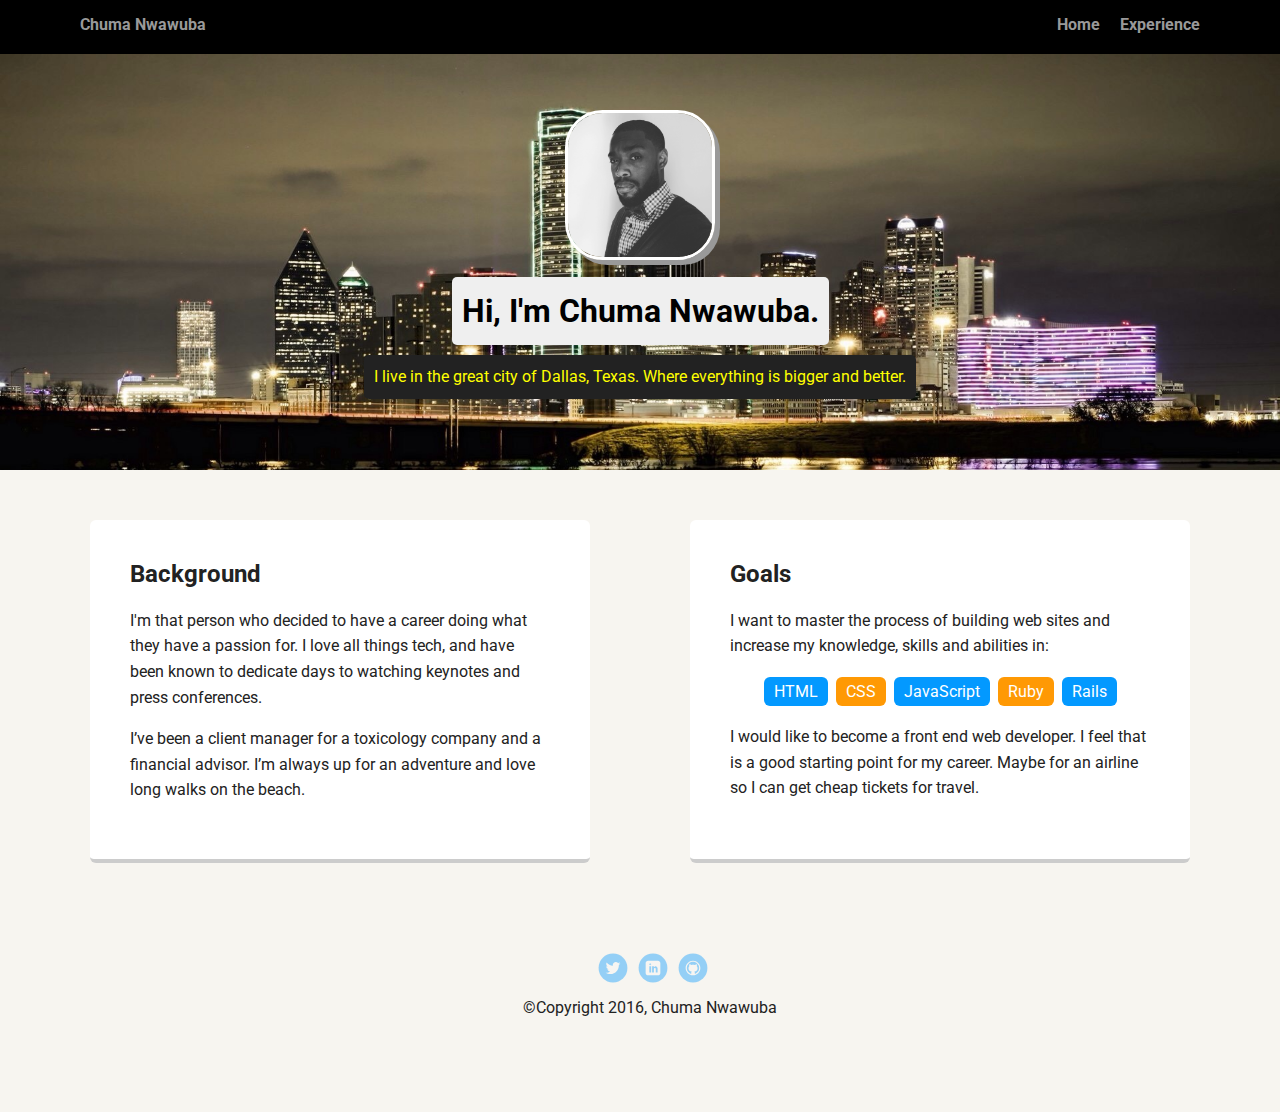
==== index.html @ 9cdb0a8a "add project1 files" ====
<!doctype html>
<html lang="en">
<head>
  <meta charset="utf-8">
  <title>Chuma Nwawuba's Profile</title>
  <meta name="viewport" content="width=device-width, initial-scale=1.0">
  <link rel="stylesheet" href="styles.css">
  <link href="https://fonts.googleapis.com/css?family=Muli%7CRoboto:400,300,500,700,900" rel="stylesheet"></head>
  <body>

    <div class="main-nav">
        <ul class="nav">
          <li class="name"><a href="index.html">Chuma Nwawuba</a></li>
          <li><a href="index.html">Home</a></li>
          <li><a href="experience.html">Experience</a></li>
        </ul>
    </div>

    <header>
      <img src="images/chuma.jpg" alt="Picture of Chuma Nwawuba" class="profile-image">
      <h1 class="tag name">Hi, I'm Chuma Nwawuba.</h1>
      <p class="tag location">I live in the great city of Dallas, Texas. Where everything is bigger and better.</p>
    </header>

    <main class="flex">
      <div class="card">
        <h2>Background</h2>
        <p>I'm that person who decided to have a career doing what they have a passion for. I love all things tech, and have been known to dedicate days to watching keynotes and press conferences.</p>
        <p>I’ve been a client manager for a toxicology company and a financial advisor. I’m always up for an adventure and love long walks on the beach.</p>
      </div> 

      <div class="card">
        <h2>Goals</h2>
        <p>I want to master the process of building web sites and increase my knowledge, skills and abilities in:</p>
        <ul class="skills">
          <li>HTML</li>
          <li>CSS</li>
          <li>JavaScript</li>
          <li>Ruby</li>
          <li>Rails</li>
        </ul>
        <p>I would like to become a front end web developer. I feel that is a good starting point for my career. Maybe for an airline so I can get cheap tickets for travel.</p>
      </div> 

    </main>
    <footer>
      <ul>
        <li><a href="https://twitter.com/Chumathepuma" class="social twitter">Twitter</a></li>
        <li><a href="#" class="social linkedin">LinkedIn</a></li>
        <li><a href="#" class="social github">Github</a></li>
      </ul>
      <p class="copyright">&copy;Copyright 2016, Chuma Nwawuba</p>
    </footer>
  </body>
  </html>
---- styles.css ----
/* Global Layout Set-up */
* { 
  box-sizing: border-box;
}
  
body {
  margin: 0;
  padding: 0;
  text-align: center;
  font-family: 'Roboto', sans-serif;
  color: #222;
  background: #f7f5f0;
}
/* Link Styles */

a {
  text-decoration: none;
  color: #999;
}
a:hover {
  color: #6633ff;
}

/* Section Styles */

.main-nav {
  width: 100%;
  background: black;
  min-height: 30px;
  padding: 10px;
  position: fixed;
  text-align: center;
}
.nav {
  display: flex;
  justify-content: space-around;
  font-weight: 700;
  list-style-type: none;
  margin: 0 auto;
  padding: 0;
}

.nav .name {
    display: block;
    margin-right: auto;
    color: white;
}
.nav li {
  padding: 5px 10px 10px 10px;
}
.nav a {
  transition: all .5s;
}
.nav a:hover {
  color: white
}

header {
  text-align: center;
  background: url('images/dallas_skyline.jpg') no-repeat top center ;
  background-size: cover;
  overflow: hidden;
  padding-top: 60px;
}
header {
  line-height: 1.5;
}
header .profile-image {
  margin-top: 50px;
  width: 150px;
  height: 150px;
  border-radius: 25%;
  border: 3px solid white;
  transition: all .5s;
  box-shadow: 5px 5px 0px #999;
}
header .profile-image:hover {
  transform: scale(1.2) rotate(5deg);
}
.tag {
  background-color: #efefef;
  color: black;
  padding: 10px;
  border-radius: 5px;
  display: table;
  margin: 10px auto;
} 
.location {
  background-color: #222;
  color: yellow;
}
.card {
  margin: 30px;
  padding: 20px 40px 40px;
  max-width: 500px;
  text-align: left;
  background: #fff;
  border-bottom: 4px solid #ccc;
  border-radius: 6px;
  transition: all .5s;
}
.card:hover {
  border-color: #ff99ff;
}

ul.skills {
  padding: 0;
  text-align: center;
}

.skills li {
  border-radius: 6px;
  display: inline-block;
  background: #ff9904;
  color: white;
  padding: 5px 10px;
  margin: 2px;
}

.skills li:nth-child(odd) {
  background: #0399ff;
}

footer {
  width: 100%;
  min-height: 30px;
  padding: 20px 0 40px 20px;
}

footer .copyright {
  top: -8px;
  font-size: .75em;
}

footer ul {
  list-style-type: none;
  margin: 0;
  padding: 0;
}

footer ul li {
  display: inline-block;
}

a.social {
  display: inline-block;
  text-indent: -9999px;
  margin-left: 5px;
  width: 30px;
  height: 30px;
  background-size: 30px 30px;
  opacity: .4;
  transition: all .5s;
}
a.twitter {
  background-image: url(images/twitter.svg);
}
a.linkedin {
  background-image: url(images/linkedin.svg);
}
a.github {
  background-image: url(images/github.svg);
}
a.social:hover {
  opacity: 1;
}
.clearfix {
  clear: both;
}

/* Styles for larger screens */
@media screen and (min-width: 720px) {
  
  .flex {
      display: -ms-flexbox;      /* TWEENER - IE 10 */
      display: flex; 
      max-width: 1200px;
      -ms-flex-pack: distribute;
      justify-content: space-around;
      margin: 0 auto;
  }

  header {
    min-height: 470px;
  }

  .nav {
    max-width: 1200px;
    padding: 0 30px;
  }


  main {
    padding-top: 20px;
  }

  main p {
    line-height: 1.6em;
  }

  footer {
    font-size: 1.3em;
    max-width: 1200px;
    margin: 40px auto;
  }

}
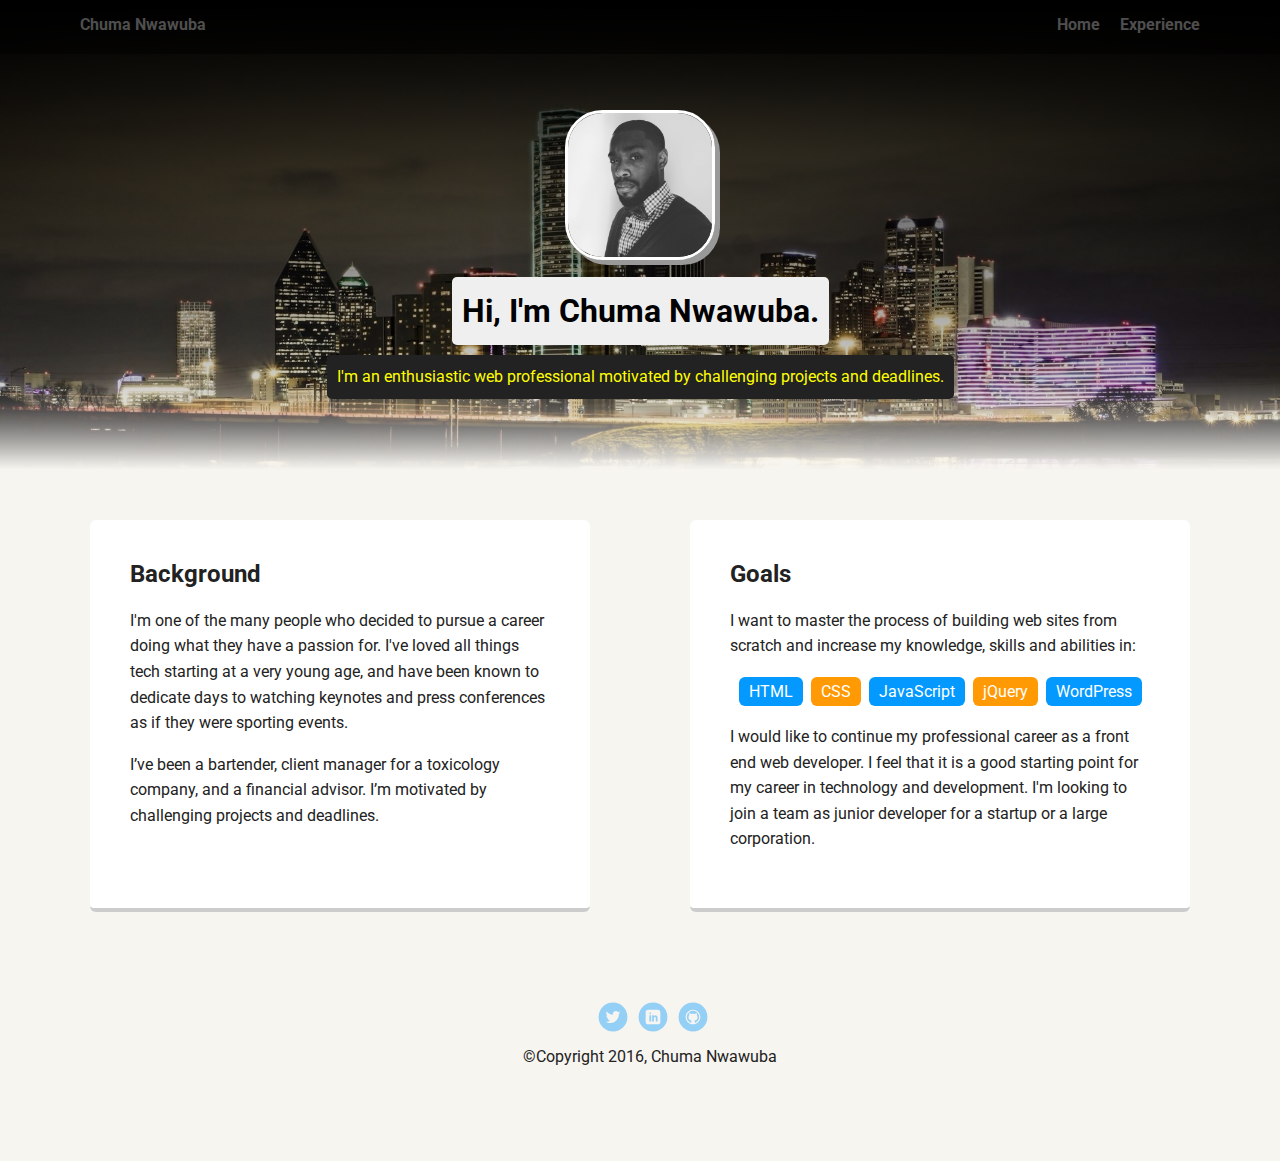
==== commit dc7f52fa: "d" ====
--- a/index.html
+++ b/index.html
@@ -4,6 +4,7 @@
   <meta charset="utf-8">
   <title>Chuma Nwawuba's Profile</title>
   <meta name="viewport" content="width=device-width, initial-scale=1.0">
+  <link rel="stylesheet" href="normalize.css">
   <link rel="stylesheet" href="styles.css">
   <link href="https://fonts.googleapis.com/css?family=Muli%7CRoboto:400,300,500,700,900" rel="stylesheet"></head>
   <body>
@@ -19,35 +20,39 @@
     <header>
       <img src="images/chuma.jpg" alt="Picture of Chuma Nwawuba" class="profile-image">
       <h1 class="tag name">Hi, I'm Chuma Nwawuba.</h1>
-      <p class="tag location">I live in the great city of Dallas, Texas. Where everything is bigger and better.</p>
+      <p class="tag location">I'm an enthusiastic web professional motivated by challenging projects and deadlines.</p>
     </header>
 
     <main class="flex">
       <div class="card">
         <h2>Background</h2>
-        <p>I'm that person who decided to have a career doing what they have a passion for. I love all things tech, and have been known to dedicate days to watching keynotes and press conferences.</p>
-        <p>I’ve been a client manager for a toxicology company and a financial advisor. I’m always up for an adventure and love long walks on the beach.</p>
+        <p>I'm one of the many people who decided to pursue a career doing what they have a passion for. I've loved all things tech starting at a very young age, and have been known to dedicate days to watching keynotes and press conferences as if they were sporting events. 
+        <p>
+        I’ve been a bartender, client manager for a toxicology company, and a financial advisor. I’m motivated by challenging projects and deadlines. 
+        </p> 
+</p>
       </div> 
 
       <div class="card">
         <h2>Goals</h2>
-        <p>I want to master the process of building web sites and increase my knowledge, skills and abilities in:</p>
+        <p>I want to master the process of building web sites from scratch and increase my knowledge, skills and abilities in:</p>
         <ul class="skills">
           <li>HTML</li>
           <li>CSS</li>
           <li>JavaScript</li>
-          <li>Ruby</li>
-          <li>Rails</li>
+          <li>jQuery</li>
+          <li>WordPress</li>
+          
         </ul>
-        <p>I would like to become a front end web developer. I feel that is a good starting point for my career. Maybe for an airline so I can get cheap tickets for travel.</p>
+        <p>I would like to continue my professional career as a front end web developer. I feel that it is a good starting point for my career in technology and development. I'm looking to join a team as junior developer for a startup or a large corporation.</p>
       </div> 
 
     </main>
     <footer>
       <ul>
         <li><a href="https://twitter.com/Chumathepuma" class="social twitter">Twitter</a></li>
-        <li><a href="#" class="social linkedin">LinkedIn</a></li>
-        <li><a href="#" class="social github">Github</a></li>
+        <li><a href="https://www.linkedin.com/in/chuma-nwawuba-953777101" class="social linkedin">LinkedIn</a></li>
+        <li><a href="https://github.com/Chumathepuma" class="social github">Github</a></li>
       </ul>
       <p class="copyright">&copy;Copyright 2016, Chuma Nwawuba</p>
     </footer>
--- a/styles.css
+++ b/styles.css
@@ -30,7 +30,9 @@
   padding: 10px;
   position: fixed;
   text-align: center;
-}
+  opacity: 50%;
+}
+
 .nav {
   display: flex;
   justify-content: space-around;
@@ -57,7 +59,9 @@
 
 header {
   text-align: center;
-  background: url('images/dallas_skyline.jpg') no-repeat top center ;
+  background: linear-gradient(#000, transparent 98%),
+              linear-gradient(0deg, #f7f5f0, transparent 20%),
+              url('images/dallas_skyline.jpg') no-repeat top center ;
   background-size: cover;
   overflow: hidden;
   padding-top: 60px;
